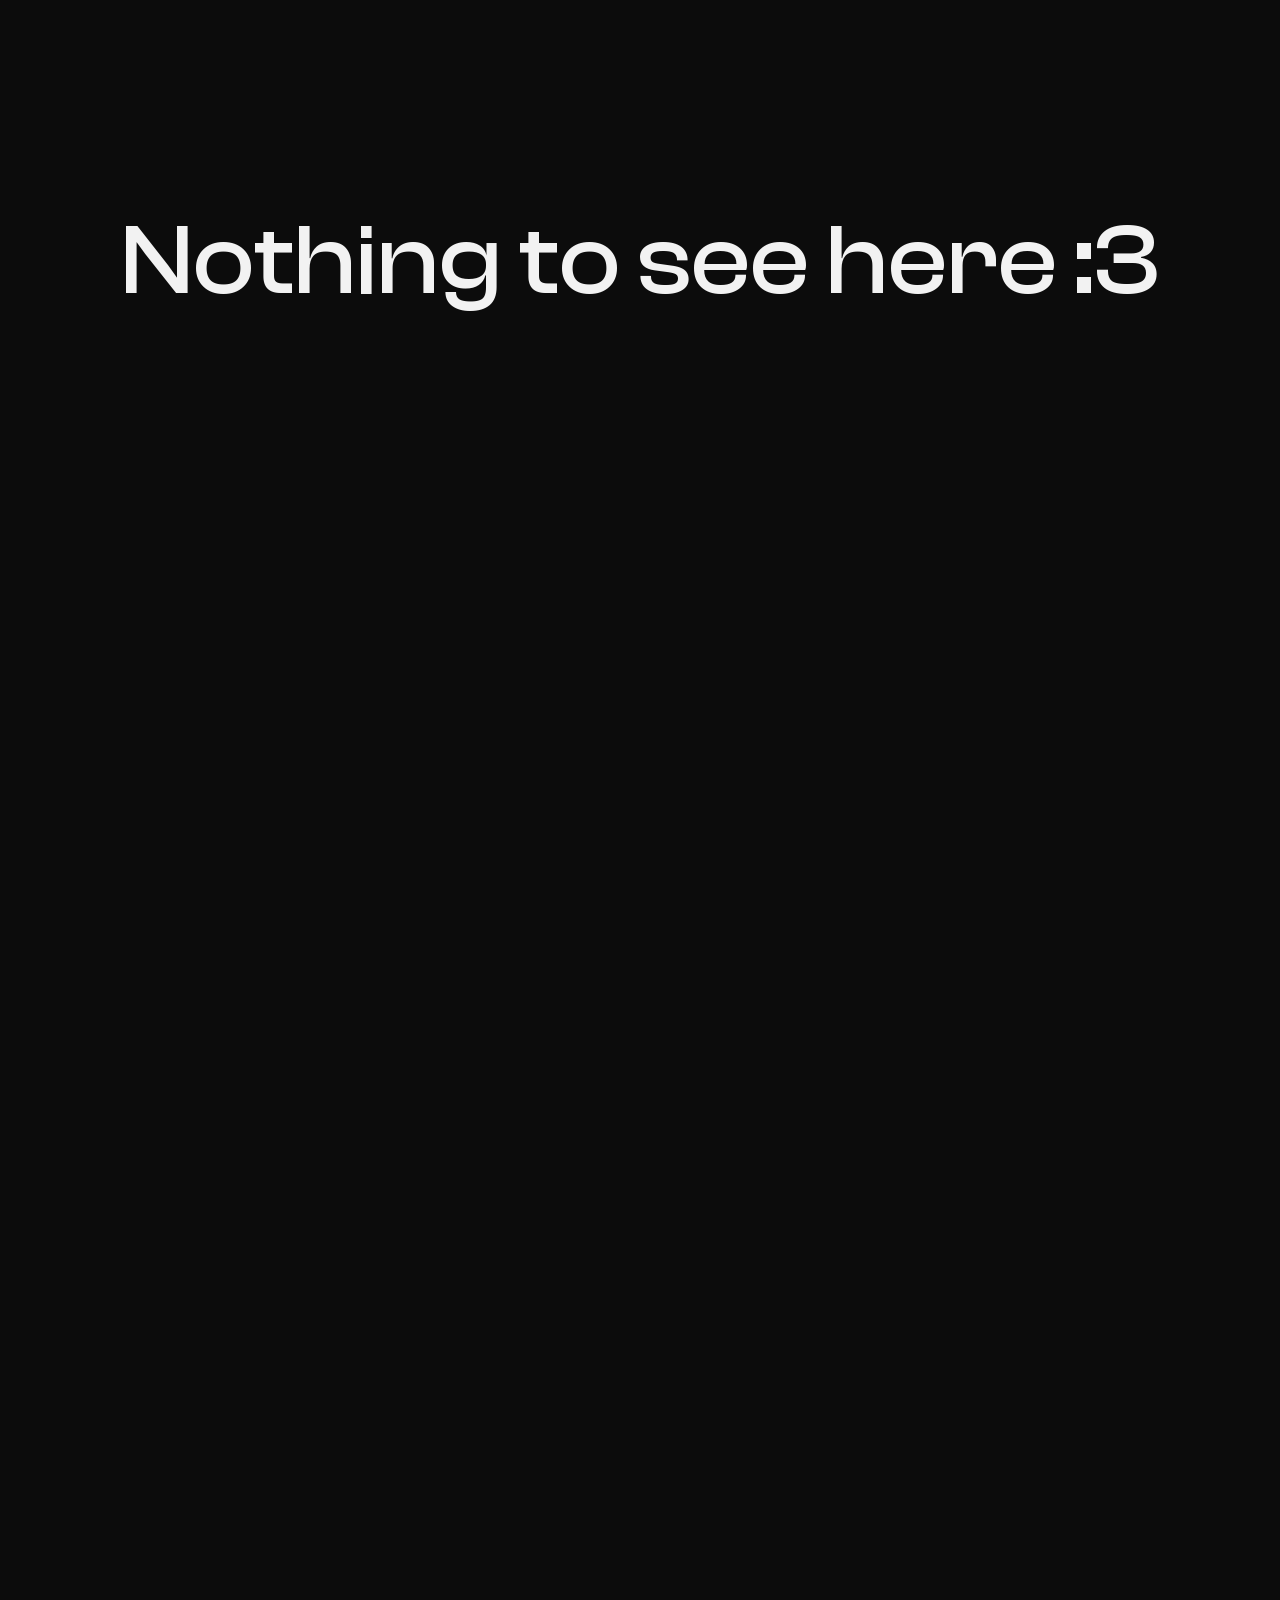
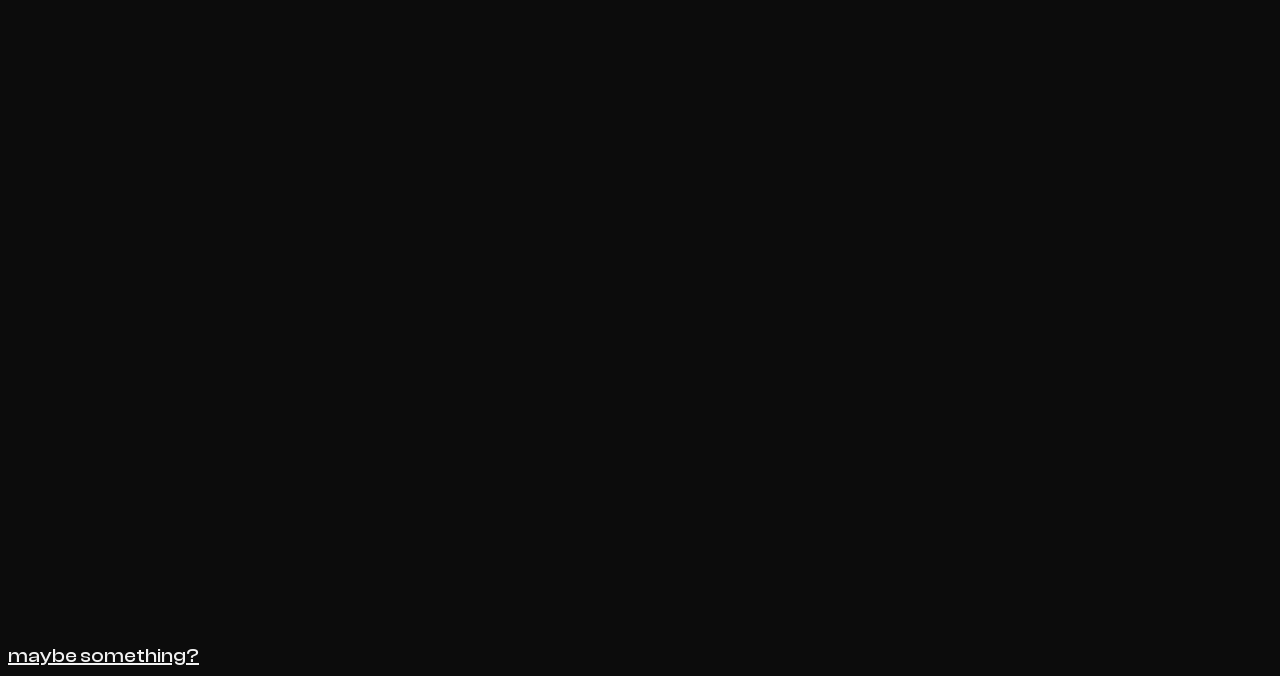
==== index.html @ 9d701504 "0.0.1" ====
<!DOCTYPE html>
<html lang="en">
<head>
  <link rel="icon" type="image/x-icon" href="media/favicon.ico">
  <link rel="stylesheet" href="style.css">
  <meta charset="UTF-8">
  <meta name="viewport" content="width=device-width, initial-scale=1.0">
  <title>FermlwPlyGrnd</title>
 
 <p>Nothing to see here :3</p>
 <br>
 <br>
 <br>
 <br>
 <br>
 <br>
 <br>
 <br>
 <br>
 <br>
 <br>
 <br>
 <br>
 <br>
 <br>
 <br>
 <br>
 <br>
 <br>
 <br>
 <br>
 <br>
 <br>
 <br>
 <br>
 <br>
 <br>
 <br>
 <br>
 <br>
 <br>
 <br>
 <br>
 <br>
 <br>
 <br>
 <br>
 <br>
 <br>
 <br>
 <br>
 <br>
 <br>
 <br>
 <br>
 <br>
 <br>
 <br>
 <br>
 <br>
 <br>
 <br>
 <br>
 <br>
 <br>
 <br>
 <br>
 <br>
 <br>
 <br>
 <br>
 <br>
 <br>
 <br>
 <br>
 <br>
 <br>
 <br>
 <br>
 <br>
 <br>
 <br>
 <br>
 <br>
 <br>
 <br>
 <br>
 <br>
 <br>
 <br>
 <br>
 <br>
 <br>
 <br>
 <br>
 <br>
 <br>
 <br>
 <br>
 <br>
 <br>
 <br>
 <br>
 <br>
 <br>
 <br>
 <br>
 <br>
 <br>
 <br>
 <a href="https://www.youtube.com/watch?v=xvFZjo5PgG0">maybe something?</a>
</html>
---- style.css ----
@font-face {
  font-family: clashdisplay;
  src: url(font/ClashDisplay-Medium.ttf);
}
@font-face {
  font-family: clashdisplay-semibold;
  src: url(font/ClashDisplay-Semibold.ttf);
  }
@font-face {
  font-family: montserrat;
  src: url(font/Montserrat-Medium.ttf);
}
@font-face {
  font-family: jetbrains;
  src: url(font/JetBrainsMono-Medium.ttf);
}
body {
  background-color: rgb(12, 12, 12);
}
p {
  color: rgb(242, 242, 242);
  text-align: center;
  margin-top: 200px;
  margin-bottom: 120px;
  font-family: clashdisplay;
  font-size: 100px;
}
a {
  color: rgb(242, 242, 242);
  font-family: clashdisplay;
  font-size: 20px;
}
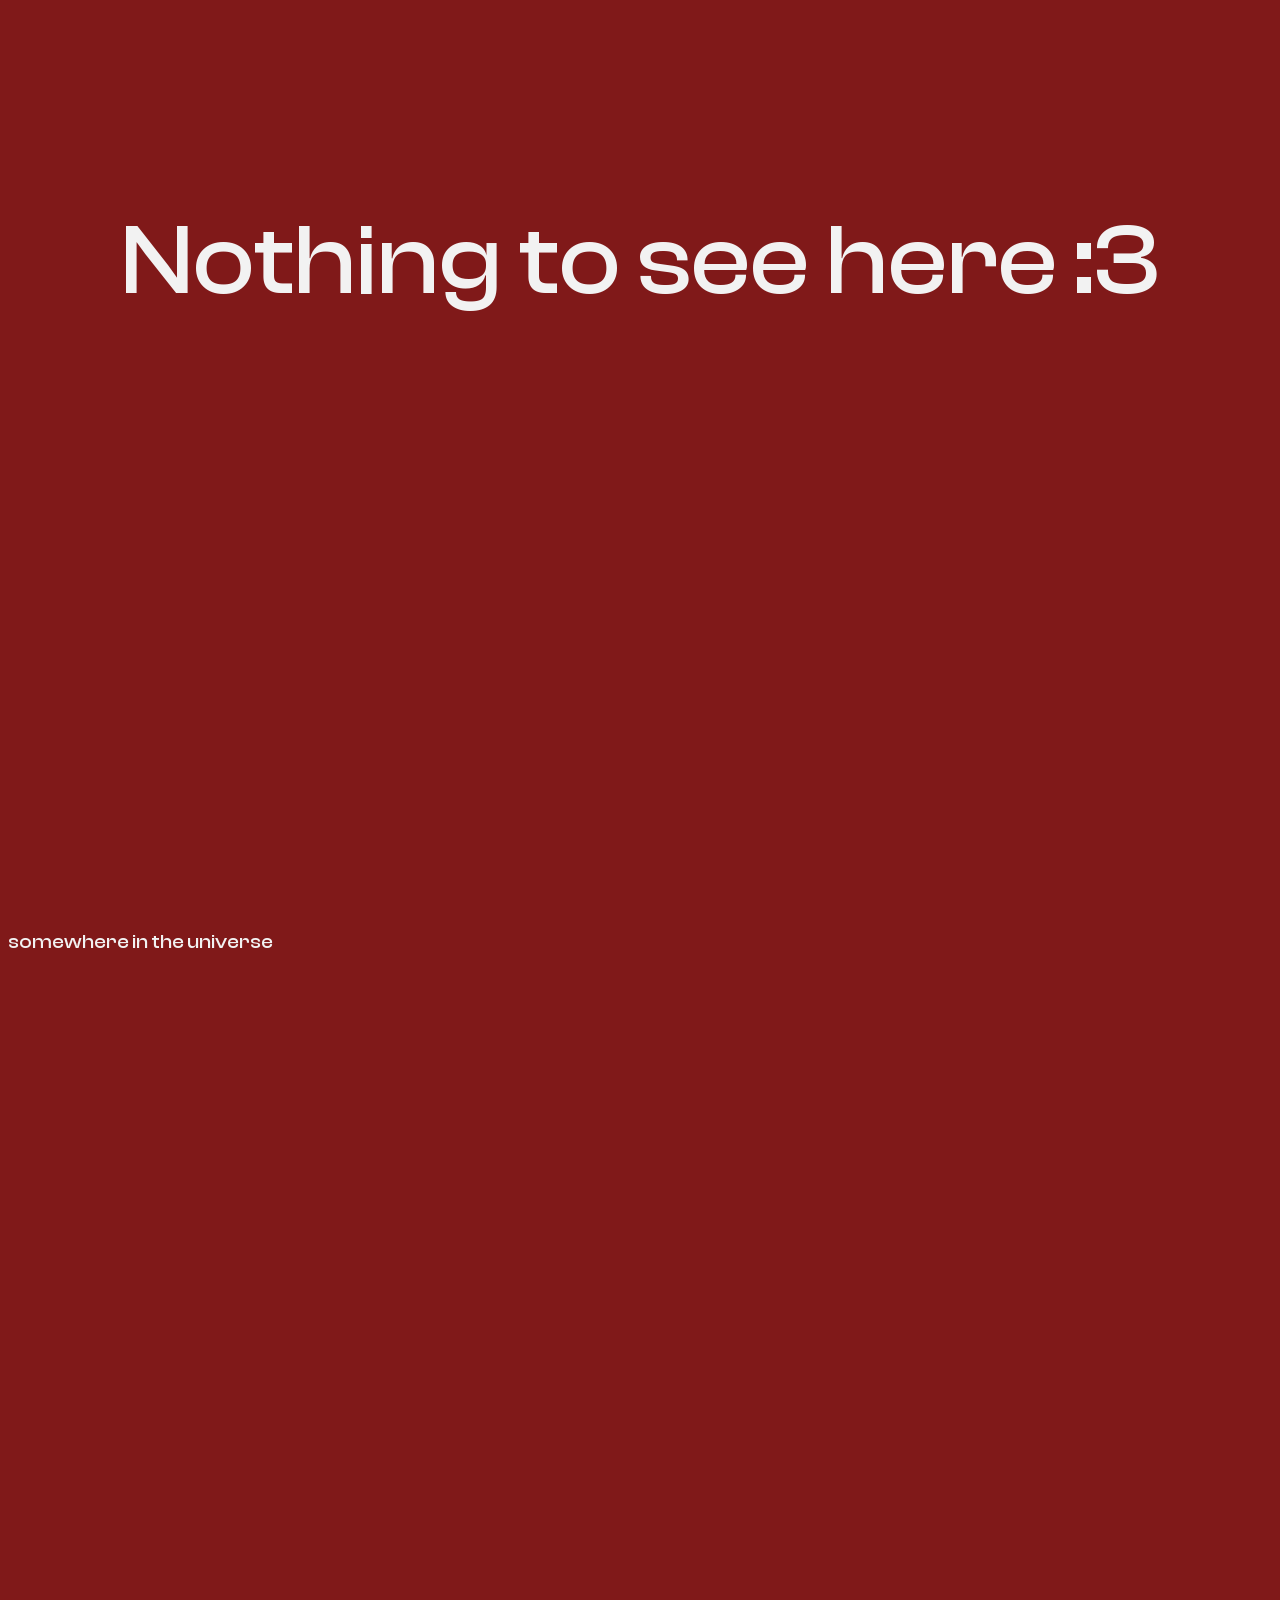
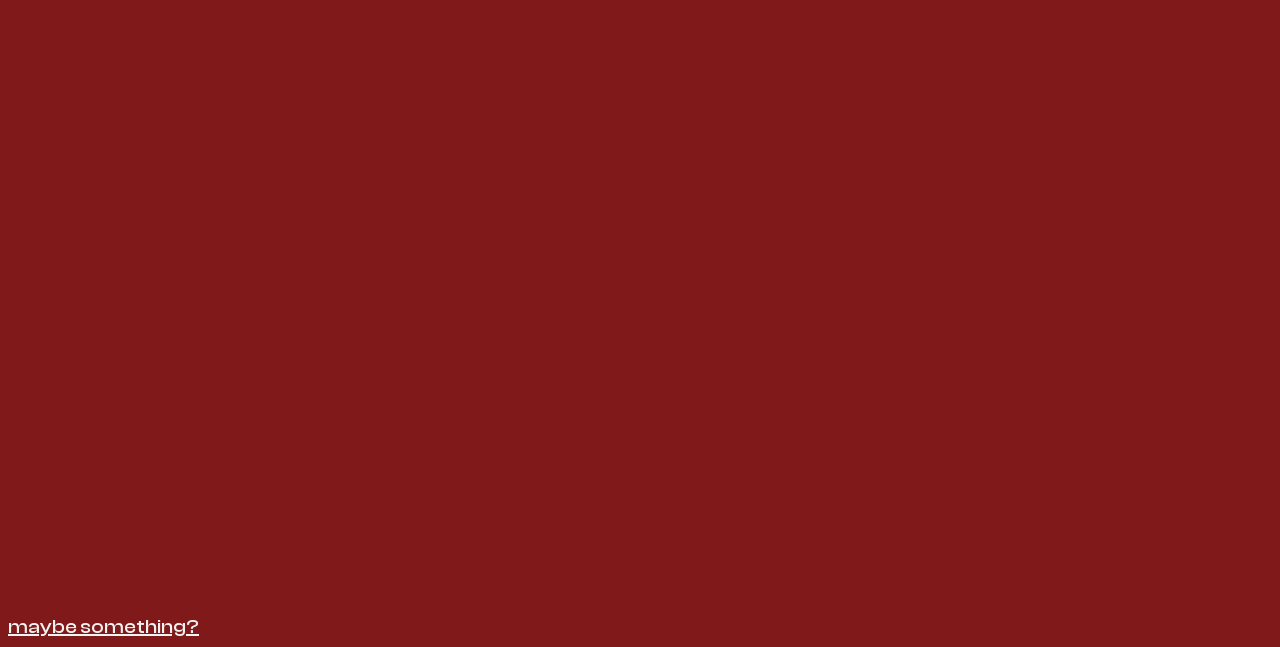
==== commit 34626496: "0.0.1" ====
--- a/index.html
+++ b/index.html
@@ -35,8 +35,7 @@
  <br>
  <br>
  <br>
- <br>
- <br>
+ <a>somewhere in the universe</a>
  <br>
  <br>
  <br>
--- a/style.css
+++ b/style.css
@@ -15,7 +15,7 @@
   src: url(font/JetBrainsMono-Medium.ttf);
 }
 body {
-  background-color: rgb(12, 12, 12);
+  background-color: rgb(128, 25, 25);
 }
 p {
   color: rgb(242, 242, 242);
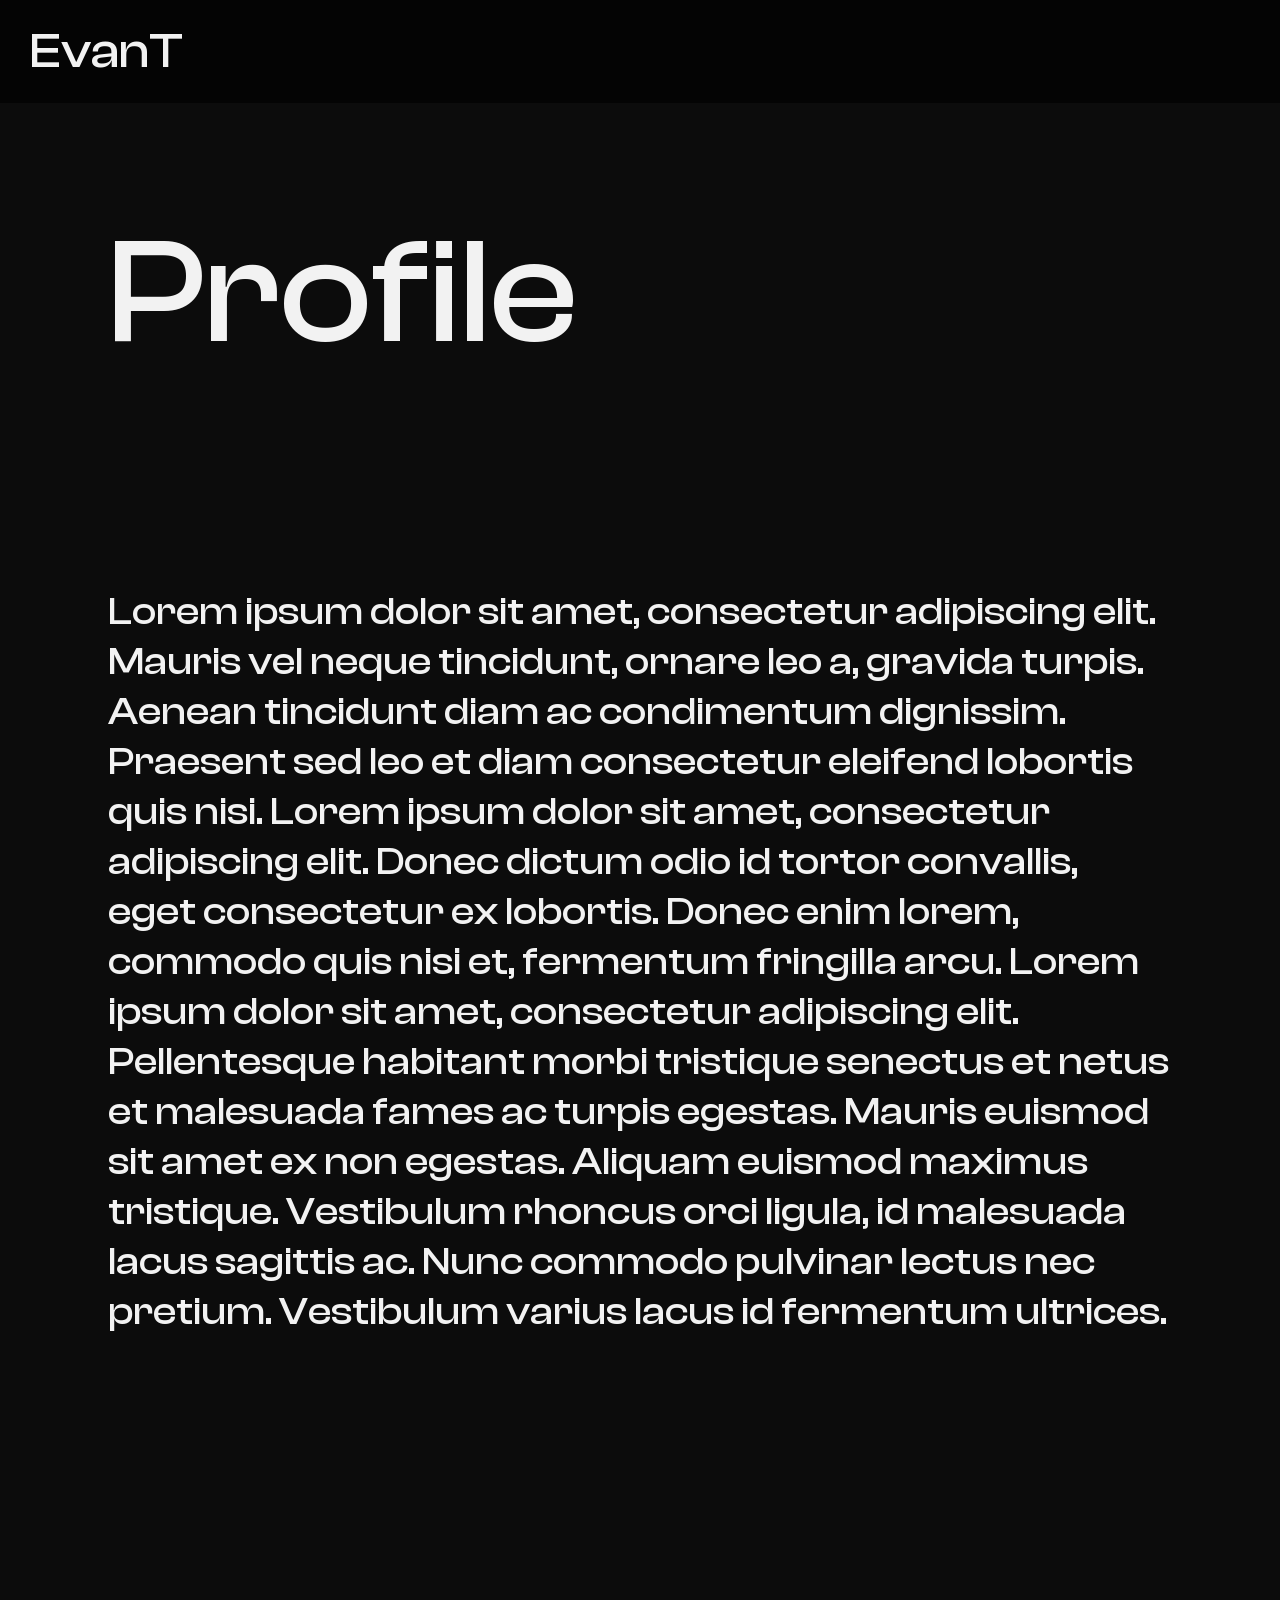
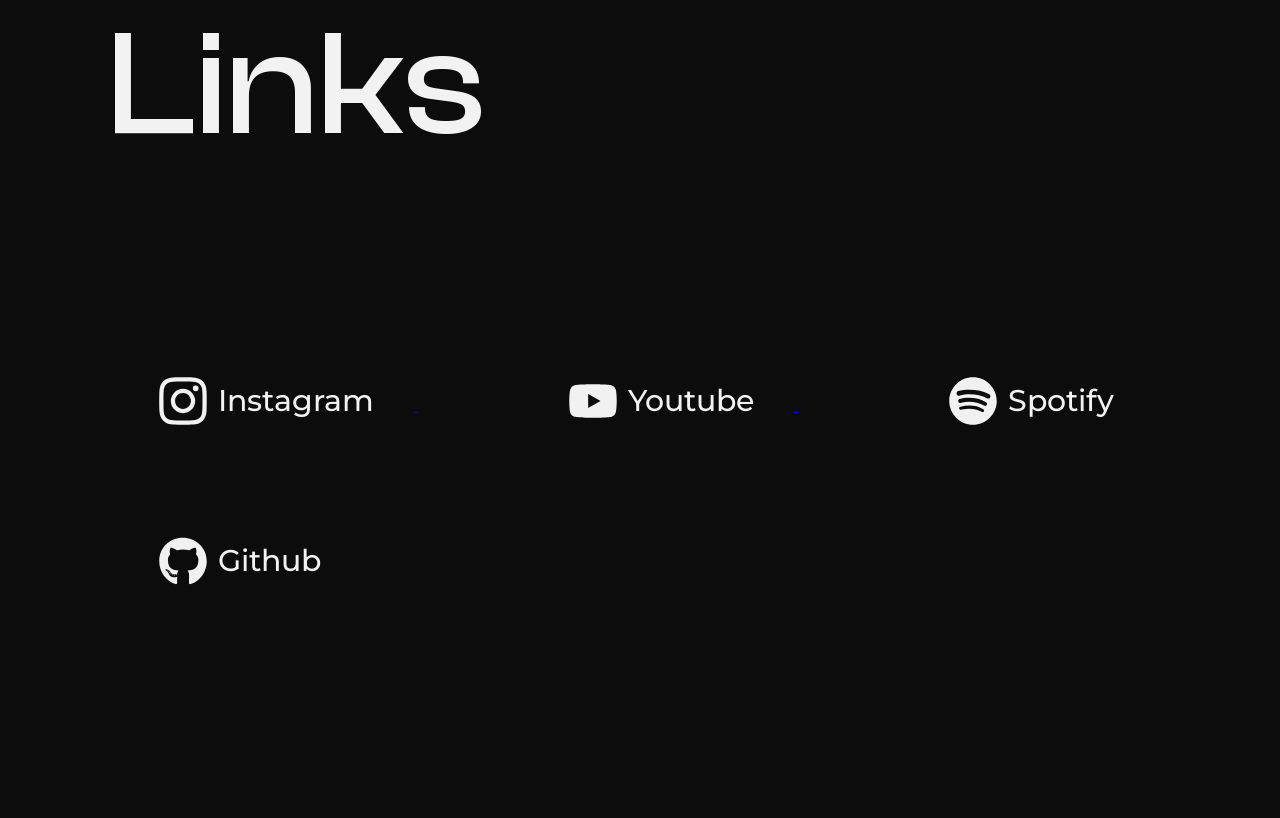
==== commit 619db8eb: "0.0.2" ====
--- a/index.html
+++ b/index.html
@@ -5,107 +5,39 @@
   <link rel="stylesheet" href="style.css">
   <meta charset="UTF-8">
   <meta name="viewport" content="width=device-width, initial-scale=1.0">
-  <title>FermlwPlyGrnd</title>
- 
- <p>Nothing to see here :3</p>
- <br>
- <br>
- <br>
- <br>
- <br>
- <br>
- <br>
- <br>
- <br>
- <br>
- <br>
- <br>
- <br>
- <br>
- <br>
- <br>
- <br>
- <br>
- <br>
- <br>
- <br>
- <br>
- <br>
- <br>
- <br>
- <br>
- <br>
- <a>somewhere in the universe</a>
- <br>
- <br>
- <br>
- <br>
- <br>
- <br>
- <br>
- <br>
- <br>
- <br>
- <br>
- <br>
- <br>
- <br>
- <br>
- <br>
- <br>
- <br>
- <br>
- <br>
- <br>
- <br>
- <br>
- <br>
- <br>
- <br>
- <br>
- <br>
- <br>
- <br>
- <br>
- <br>
- <br>
- <br>
- <br>
- <br>
- <br>
- <br>
- <br>
- <br>
- <br>
- <br>
- <br>
- <br>
- <br>
- <br>
- <br>
- <br>
- <br>
- <br>
- <br>
- <br>
- <br>
- <br>
- <br>
- <br>
- <br>
- <br>
- <br>
- <br>
- <br>
- <br>
- <br>
- <br>
- <br>
- <br>
- <br>
- <br>
- <br>
- <br>
- <br>
- <a href="https://www.youtube.com/watch?v=xvFZjo5PgG0">maybe something?</a>
-</html>+  <title>Fermallow</title>
+  <ul>
+    <a class="fermallow">EvanT</a>
+  </ul>
+</head>
+<body>
+ <p>Profile</p>
+  <p class="info">Lorem ipsum dolor sit amet, consectetur adipiscing elit. Mauris vel neque tincidunt, ornare leo a, gravida turpis. Aenean tincidunt diam ac condimentum dignissim. Praesent sed leo et diam consectetur eleifend lobortis quis nisi. Lorem ipsum dolor sit amet, consectetur adipiscing elit. Donec dictum odio id tortor convallis, eget consectetur ex lobortis. Donec enim lorem, commodo quis nisi et, fermentum fringilla arcu. Lorem ipsum dolor sit amet, consectetur adipiscing elit. Pellentesque habitant morbi tristique senectus et netus et malesuada fames ac turpis egestas. Mauris euismod sit amet ex non egestas. Aliquam euismod maximus tristique. Vestibulum rhoncus orci ligula, id malesuada lacus sagittis ac. Nunc commodo pulvinar lectus nec pretium. Vestibulum varius lacus id fermentum ultrices. </p>
+  <br>
+  <br>
+  <p class="links">Links</p>
+ <a class="sosmed" target="_blank" href="https://www.instagram.com/fermallow">
+  <button class="sosmed">
+  <img class="sosmed-icon" src="media/insta.svg">Instagram
+  </button>
+</a>
+<a class="sosmed" target="_blank" href="https://www.youtube.com/fermallow">
+  <button class="sosmed">
+  <img class="sosmed-icon" src="media/yt.svg">Youtube
+</button>
+</a>
+<a class="sosmed" target="_blank" href="https://open.spotify.com/user/5yxzxjeky57dx3lvuvk37ahat?si=05f8686e72fb4473">
+  <button class="sosmed">
+  <img class="sosmed-icon" src="media/spotify.svg">Spotify
+</button>
+</a>
+<a class="sosmed" target="_blank" href="https://www.github.com/fermallow">
+  <button class="sosmed">
+  <img class="sosmed-icon" src="media/github.svg">Github
+</button>
+</a>
+</p>
+ </body>
+</html>
+
+<!-- Haii :3 -->
--- a/style.css
+++ b/style.css
@@ -15,18 +15,64 @@
   src: url(font/JetBrainsMono-Medium.ttf);
 }
 body {
-  background-color: rgb(128, 25, 25);
+  background-color: rgb(12, 12, 12);
+}
+ul {
+  padding: 0px;
+  margin: 0px;
+  background-color: rgb(4, 4, 4);
+  position:fixed;
+  top:0px;
+  left:0px;
+  right:0px;
+  width:100%;
+  z-index: 99999;
 }
 p {
   color: rgb(242, 242, 242);
-  text-align: center;
   margin-top: 200px;
+  margin-left: 100px;
   margin-bottom: 120px;
   font-family: clashdisplay;
-  font-size: 100px;
+  font-size: 150px;
 }
-a {
+p.links {
+  margin-top: 100px;
+}
+p.info {
+  margin-right: 100px;
+  font-family: clashdisplay;
+  font-size: 40px;
+}
+
+img.sosmed-icon {
+  position: relative;
+  vertical-align: middle;
+  bottom: 0.08em;
+  width: 50px;
+  height: 50px;
+  padding: 10px;
+}
+
+a.fermallow {
+  float: left;
+  padding: 20px 30px;
   color: rgb(242, 242, 242);
   font-family: clashdisplay;
-  font-size: 20px;
-}+  font-size: 50px;
+}
+button.sosmed{
+  padding: 20px 40px;
+  margin-top: 50px;
+  margin-left: 100px;
+  color: rgb(242, 242, 242);
+  font-family: montserrat;
+  font-size: 30px;
+  border-style: none;
+  background-color: rgb(12, 12, 12);
+}
+button:hover {
+  filter: invert(100%);
+}
+
+/* sumpah lu ngapain ada disini */
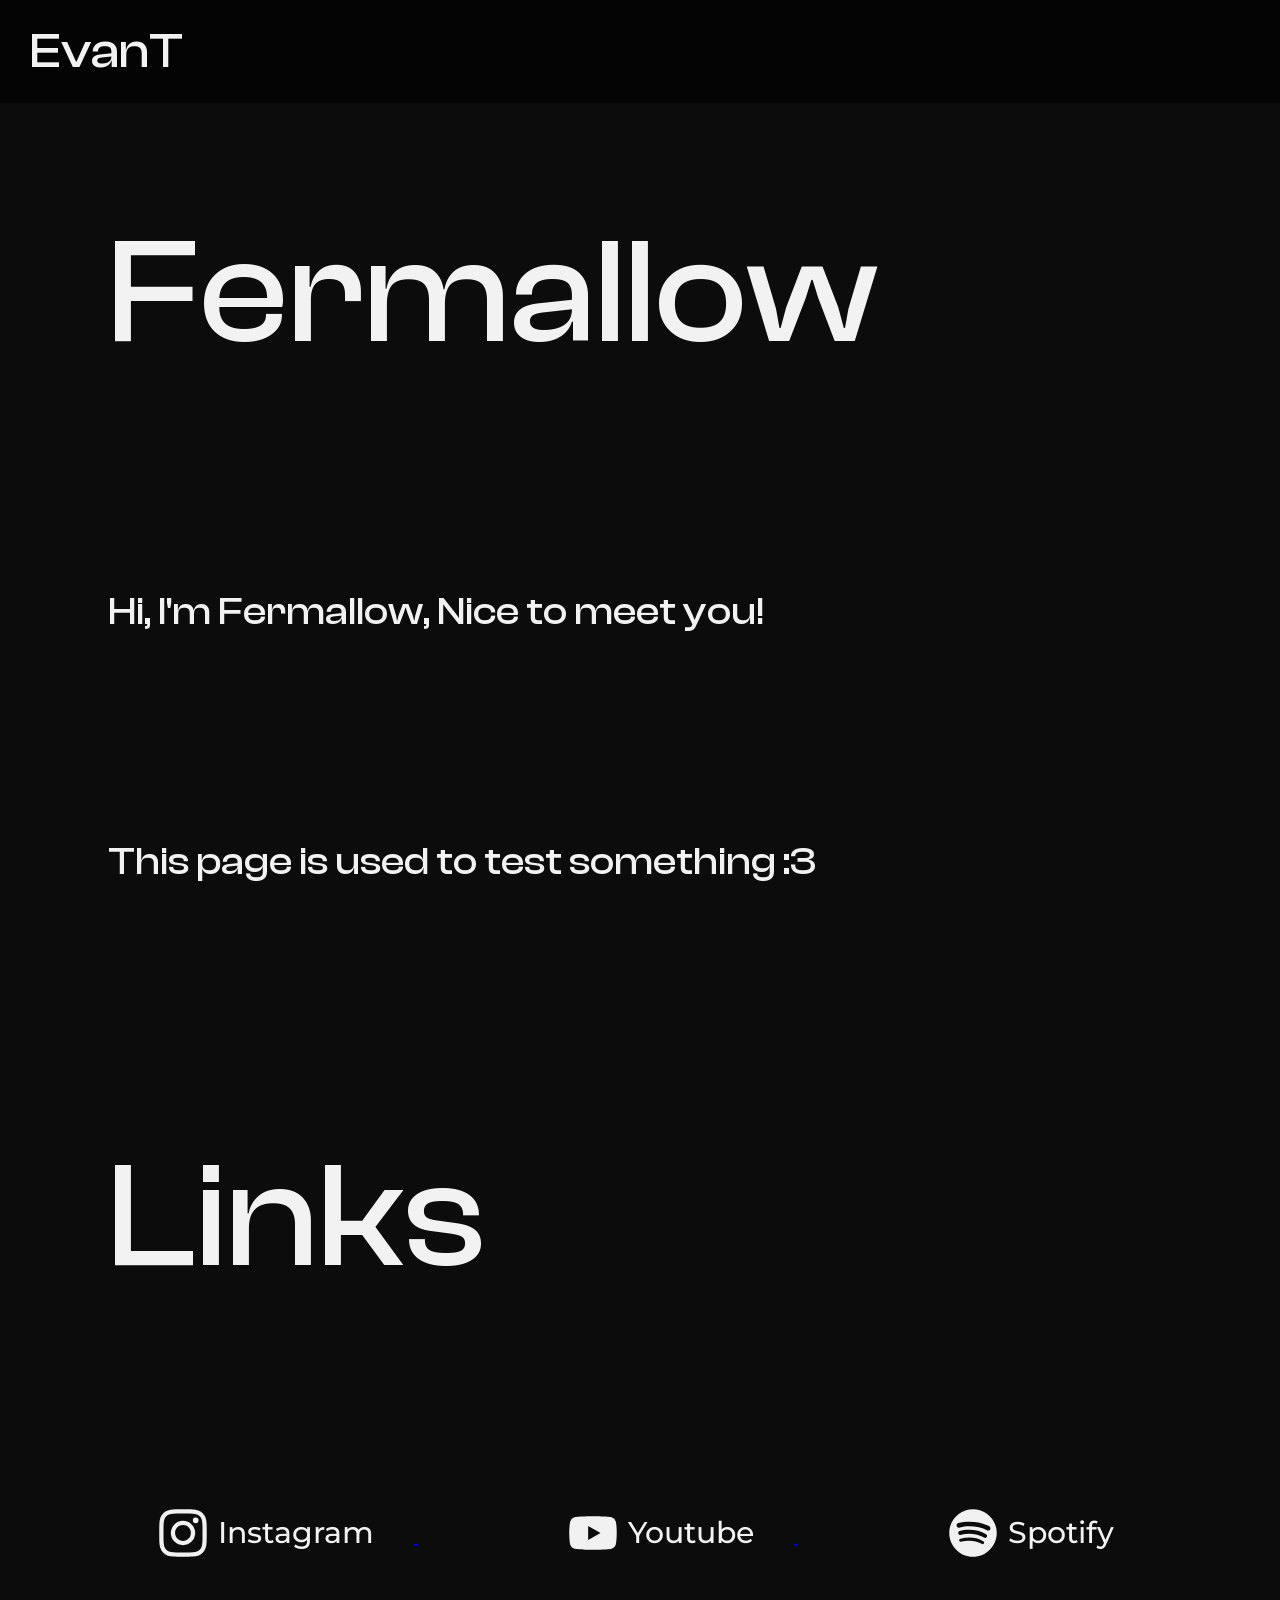
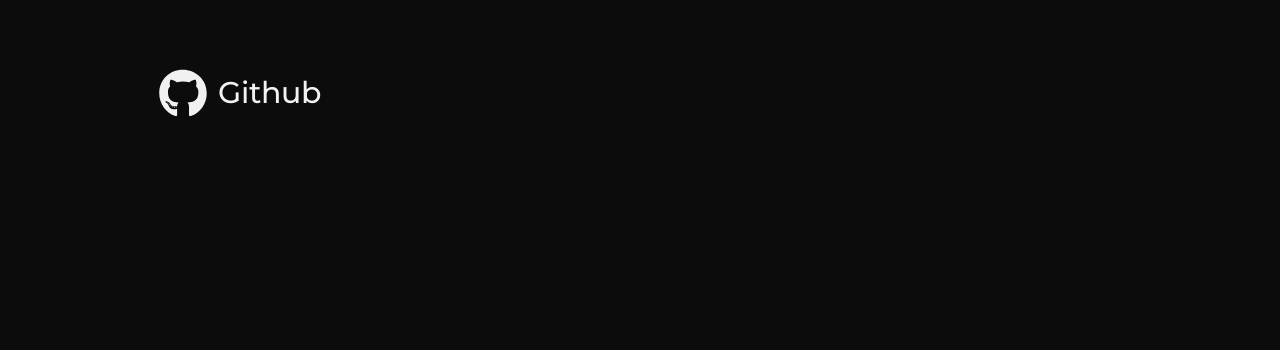
==== commit 38993969: "0.0.3" ====
--- a/index.html
+++ b/index.html
@@ -11,9 +11,9 @@
   </ul>
 </head>
 <body>
- <p>Profile</p>
-  <p class="info">Lorem ipsum dolor sit amet, consectetur adipiscing elit. Mauris vel neque tincidunt, ornare leo a, gravida turpis. Aenean tincidunt diam ac condimentum dignissim. Praesent sed leo et diam consectetur eleifend lobortis quis nisi. Lorem ipsum dolor sit amet, consectetur adipiscing elit. Donec dictum odio id tortor convallis, eget consectetur ex lobortis. Donec enim lorem, commodo quis nisi et, fermentum fringilla arcu. Lorem ipsum dolor sit amet, consectetur adipiscing elit. Pellentesque habitant morbi tristique senectus et netus et malesuada fames ac turpis egestas. Mauris euismod sit amet ex non egestas. Aliquam euismod maximus tristique. Vestibulum rhoncus orci ligula, id malesuada lacus sagittis ac. Nunc commodo pulvinar lectus nec pretium. Vestibulum varius lacus id fermentum ultrices. </p>
-  <br>
+ <p>Fermallow</p>
+  <p class="info">Hi, I'm Fermallow, Nice to meet you!</p>
+  <p class="info">This page is used to test something :3 </p>
   <br>
   <p class="links">Links</p>
  <a class="sosmed" target="_blank" href="https://www.instagram.com/fermallow">
--- a/style.css
+++ b/style.css
@@ -43,6 +43,7 @@
   margin-right: 100px;
   font-family: clashdisplay;
   font-size: 40px;
+  margin-left: 100px;
 }
 
 img.sosmed-icon {
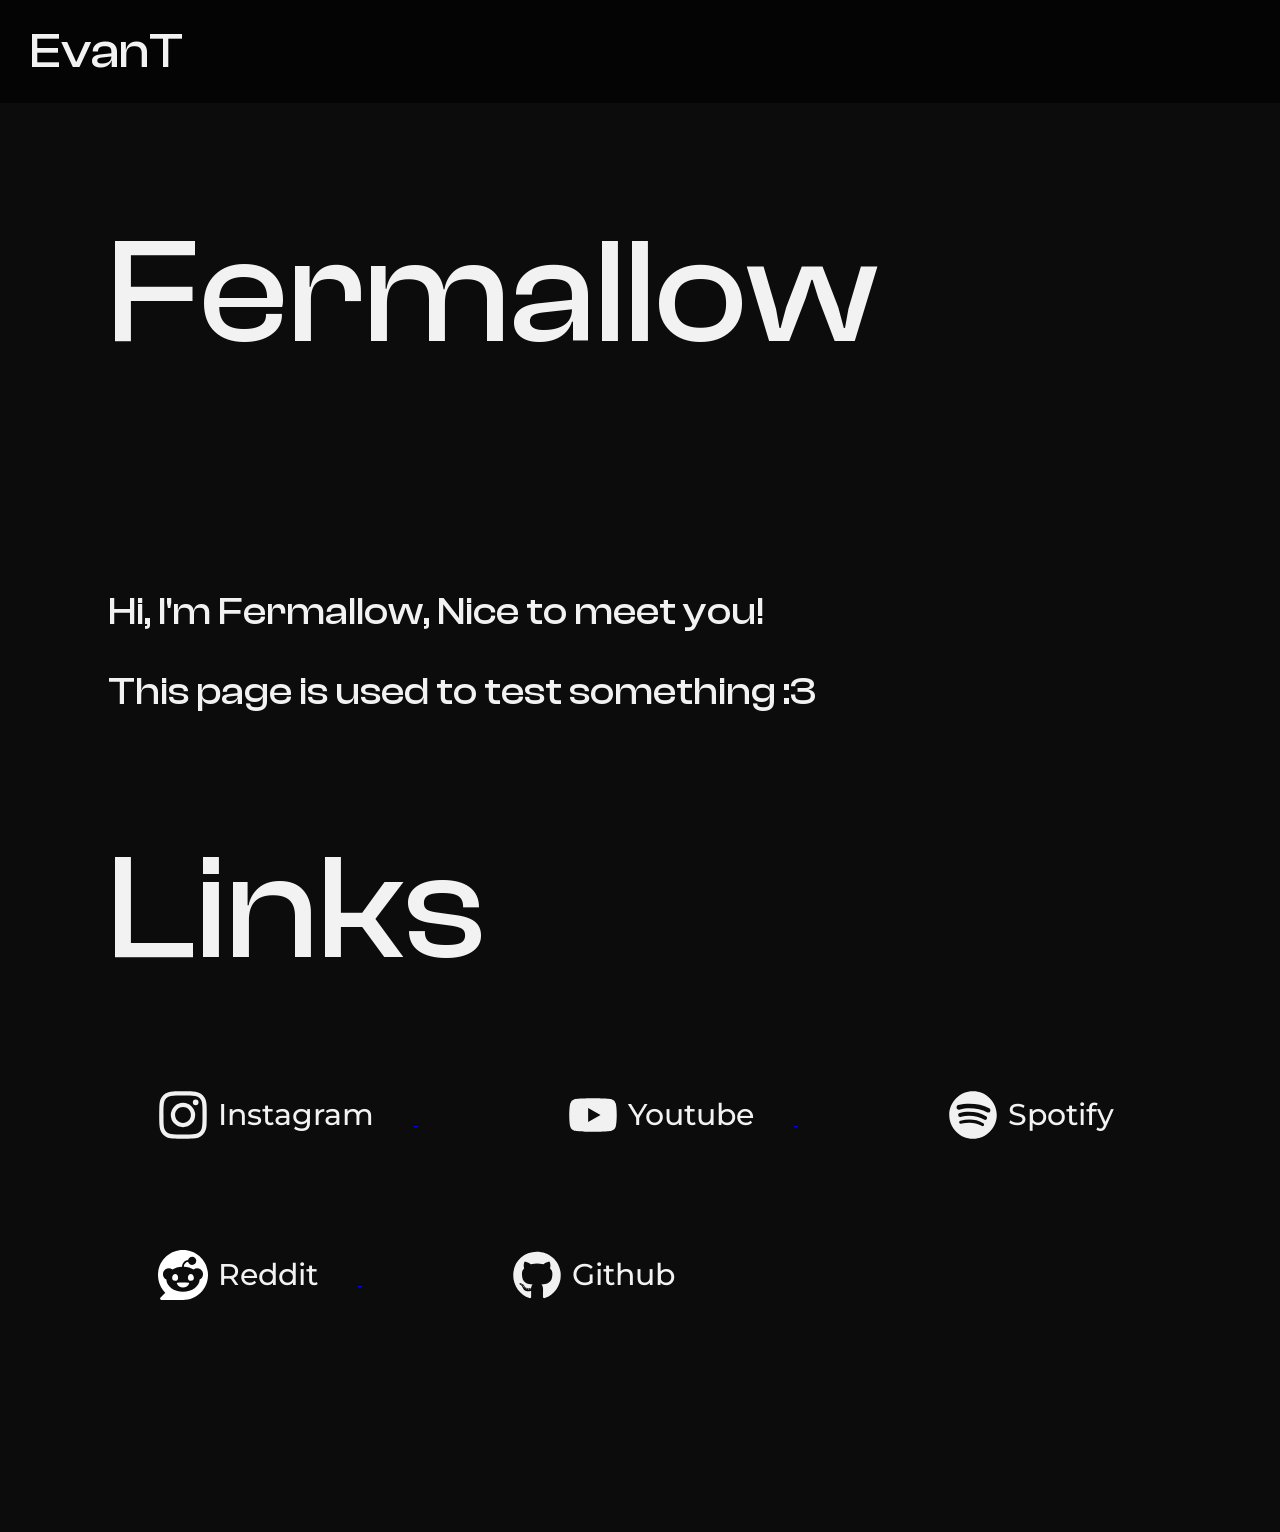
==== commit 4f9e43ba: "0.0.4" ====
--- a/index.html
+++ b/index.html
@@ -13,8 +13,7 @@
 <body>
  <p>Fermallow</p>
   <p class="info">Hi, I'm Fermallow, Nice to meet you!</p>
-  <p class="info">This page is used to test something :3 </p>
-  <br>
+  <p class="intro">This page is used to test something :3 </p>
   <p class="links">Links</p>
  <a class="sosmed" target="_blank" href="https://www.instagram.com/fermallow">
   <button class="sosmed">
@@ -31,6 +30,11 @@
   <img class="sosmed-icon" src="media/spotify.svg">Spotify
 </button>
 </a>
+<a class="sosmed" target="_blank" href="https://www.reddit.com/user/Fermallow">
+  <button class="sosmed">
+  <img class="sosmed-icon" src="media/reddit.svg">Reddit
+</button>
+</a>
 <a class="sosmed" target="_blank" href="https://www.github.com/fermallow">
   <button class="sosmed">
   <img class="sosmed-icon" src="media/github.svg">Github
--- a/style.css
+++ b/style.css
@@ -32,7 +32,7 @@
   color: rgb(242, 242, 242);
   margin-top: 200px;
   margin-left: 100px;
-  margin-bottom: 120px;
+  margin-bottom: 10px;
   font-family: clashdisplay;
   font-size: 150px;
 }
@@ -43,7 +43,14 @@
   margin-right: 100px;
   font-family: clashdisplay;
   font-size: 40px;
+
+} 
+p.intro {
+  color: rgb(242, 242, 242);
+  font-family: clashdisplay;
+  font-size: 40px;
   margin-left: 100px;
+  margin-top: 30px ;
 }
 
 img.sosmed-icon {
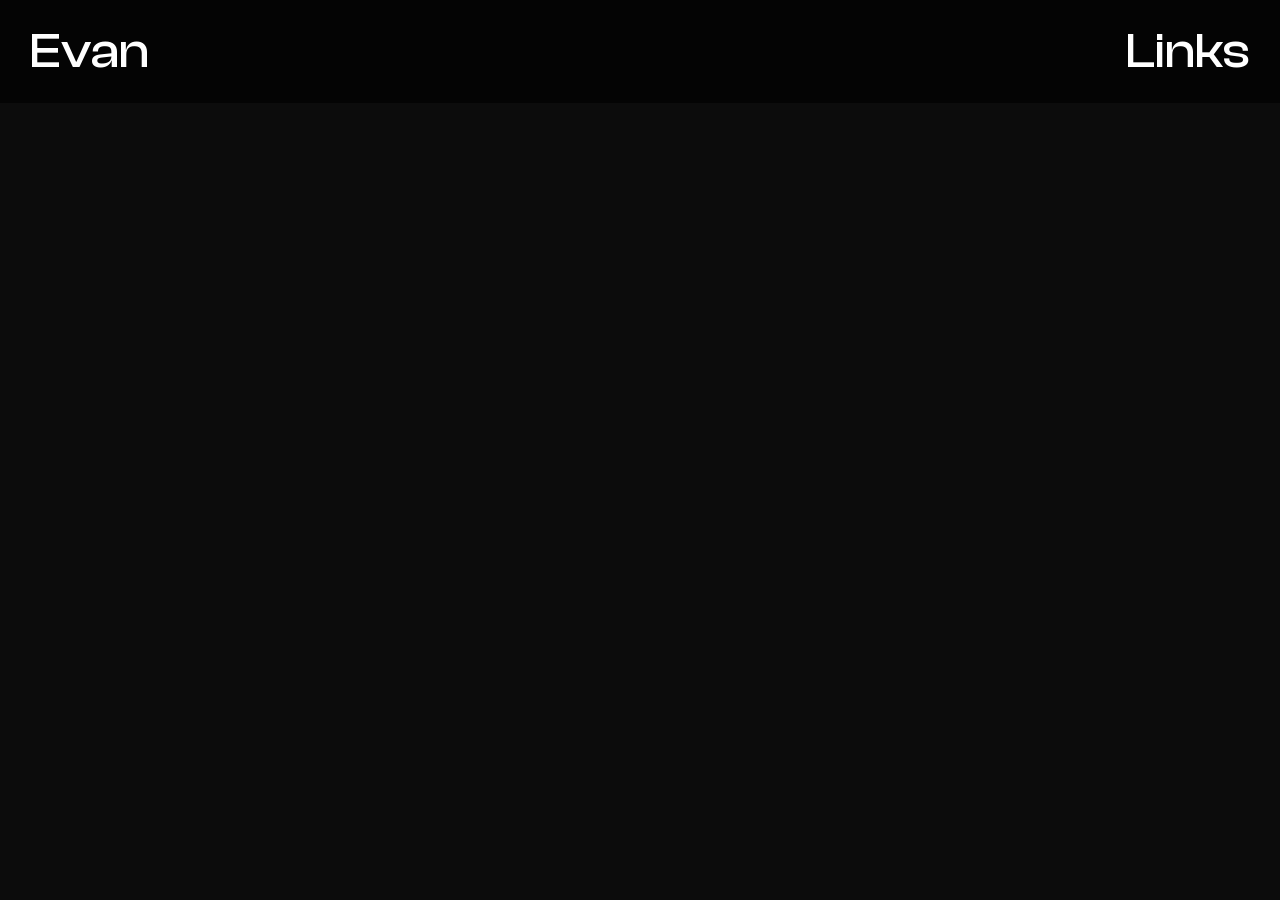
==== commit 54af03c1: "0.0.5" ====
--- a/index.html
+++ b/index.html
@@ -7,41 +7,12 @@
   <meta name="viewport" content="width=device-width, initial-scale=1.0">
   <title>Fermallow</title>
   <ul>
-    <a class="fermallow">EvanT</a>
+    <a class="fermallow" href="index.html">
+      <button class="fermallow">Evan</button>
+    </a>
+    <a class="about" href="about.html">
+      <button class="about">Links</button>
+    </a>
   </ul>
 </head>
-<body>
- <p>Fermallow</p>
-  <p class="info">Hi, I'm Fermallow, Nice to meet you!</p>
-  <p class="intro">This page is used to test something :3 </p>
-  <p class="links">Links</p>
- <a class="sosmed" target="_blank" href="https://www.instagram.com/fermallow">
-  <button class="sosmed">
-  <img class="sosmed-icon" src="media/insta.svg">Instagram
-  </button>
-</a>
-<a class="sosmed" target="_blank" href="https://www.youtube.com/fermallow">
-  <button class="sosmed">
-  <img class="sosmed-icon" src="media/yt.svg">Youtube
-</button>
-</a>
-<a class="sosmed" target="_blank" href="https://open.spotify.com/user/5yxzxjeky57dx3lvuvk37ahat?si=05f8686e72fb4473">
-  <button class="sosmed">
-  <img class="sosmed-icon" src="media/spotify.svg">Spotify
-</button>
-</a>
-<a class="sosmed" target="_blank" href="https://www.reddit.com/user/Fermallow">
-  <button class="sosmed">
-  <img class="sosmed-icon" src="media/reddit.svg">Reddit
-</button>
-</a>
-<a class="sosmed" target="_blank" href="https://www.github.com/fermallow">
-  <button class="sosmed">
-  <img class="sosmed-icon" src="media/github.svg">Github
-</button>
-</a>
-</p>
- </body>
-</html>
-
-<!-- Haii :3 -->+</html>
--- a/style.css
+++ b/style.css
@@ -20,6 +20,7 @@
 ul {
   padding: 0px;
   margin: 0px;
+  overflow: hidden;
   background-color: rgb(4, 4, 4);
   position:fixed;
   top:0px;
@@ -29,58 +30,205 @@
   z-index: 99999;
 }
 p {
-  color: rgb(242, 242, 242);
-  margin-top: 200px;
-  margin-left: 100px;
+  color: white;
+  position: relative;
+  text-align: center;
+  margin-top: 170px;
+  margin-bottom: 120px;
+  font-family: clashdisplay;
+  font-size: 130px;
+}
+p.evan {
+  color: white;
+  position: relative;
+  text-align: center;
+  margin-top: 5px;
+  margin-bottom: 80px;
+  line-height: 0.5;
+  font-family: clashdisplay-semibold;
+  font-size: 40px;
+}
+p.info {
+  margin-top: 10px;
+  margin-bottom: 0px;
+  font-family: montserrat;
+  font-size: 25px;
+}
+p.quotes {
+  font-size: 60px;
   margin-bottom: 10px;
-  font-family: clashdisplay;
-  font-size: 150px;
-}
-p.links {
-  margin-top: 100px;
-}
-p.info {
-  margin-right: 100px;
-  font-family: clashdisplay;
-  font-size: 40px;
-
-} 
-p.intro {
-  color: rgb(242, 242, 242);
-  font-family: clashdisplay;
-  font-size: 40px;
-  margin-left: 100px;
-  margin-top: 30px ;
-}
-
+  word-spacing: 15px;
+}
+  p.quotes-maker {
+    margin-top: 60px;
+    font-size: 30px;
+    font-family: montserrat;
+}
 img.sosmed-icon {
-  position: relative;
-  vertical-align: middle;
-  bottom: 0.08em;
-  width: 50px;
+  float: left;
+  position:relative;
   height: 50px;
   padding: 10px;
 }
-
-a.fermallow {
+button.fermallow {
   float: left;
+  display: block;
   padding: 20px 30px;
-  color: rgb(242, 242, 242);
+  color: white;
   font-family: clashdisplay;
   font-size: 50px;
-}
-button.sosmed{
-  padding: 20px 40px;
-  margin-top: 50px;
-  margin-left: 100px;
-  color: rgb(242, 242, 242);
-  font-family: montserrat;
-  font-size: 30px;
-  border-style: none;
-  background-color: rgb(12, 12, 12);
+  border-color: white;
+  border-style: none;
+  background-color: rgb(4, 4, 4);
+}
+button.about {
+  float: right;
+  color: white;
+  padding: 20px 30px;
+  font-family: clashdisplay;
+  font-size: 50px;
+  border-color: white;
+  border-style: none;
+  background-color:rgb(4, 4, 4);
+}
+button.sosmed-ig{
+  position: relative;
+  top: 50%;
+  left: 50%;
+  -ms-transform: translate(-50%, -50%);
+  transform: translate(-50%, -50%);
+  padding: 10px 50px;
+  display:flex;
+  align-items: center;
+  margin-top: 50px;
+  color: white;
+  font-family: montserrat;
+  font-size: 30px;
+  border-color: white;
+  border-style: none;
+  background-color: rgb(12, 12, 12);
+}
+button.sosmed-ig:hover {
+  border: none;
+  background-color: rgb(254, 0, 117);
+  color:white;
+}
+button.sosmed-ig:active {
+  background-color: rgb(254, 0, 117);
+}
+button.sosmed-yt{
+  position: relative;
+  top: 50%;
+  left: 50%;
+  -ms-transform: translate(-50%, -50%);
+  transform: translate(-50%, -50%);
+  padding: 10px 50px;
+  display:flex;
+  align-items: center;
+  margin-top: 50px;
+  color: white;
+  font-family: montserrat;
+  font-size: 30px;
+  border-color: white;
+  border-style: none;
+  background-color: rgb(12, 12, 12);
+}
+button.sosmed-yt:hover {
+  border: none;
+  background-color: rgb(255, 0, 0);
+  color:white;
+}
+button.sosmed-yt:active {
+  background-color: rgb(255, 0, 0);
+}
+button.sosmed-spotify{
+  position: relative;
+  top: 50%;
+  left: 50%;
+  -ms-transform: translate(-50%, -50%);
+  transform: translate(-50%, -50%);
+  padding: 10px 50px;
+  display:flex;
+  align-items: center;
+  margin-top: 50px;
+  color: white;
+  font-family: montserrat;
+  font-size: 30px;
+  border-color: white;
+  border-style: none;
+  background-color: rgb(12, 12, 12);
+}
+button.sosmed-spotify:hover {
+  border: none;
+  background-color: rgb(30, 215, 96);
+  color:white;
+}
+button.sosmed-spotify:active {
+  background-color: rgb(30, 215, 96);
+}
+button.sosmed-github{
+  position: relative;
+  top: 50%;
+  left: 50%;
+  -ms-transform: translate(-50%, -50%);
+  transform: translate(-50%, -50%);
+  padding: 10px 50px;
+  display:flex;
+  align-items: center;
+  margin-top: 50px;
+  color: white;
+  font-family: montserrat;
+  font-size: 30px;
+  border-color: white;
+  border-style: none;
+  background-color: rgb(12, 12, 12);
+}
+button.sosmed-github:hover {
+  border: none;
+  background-color: rgb(1, 4, 9);
+  color:white;
+}
+button.sosmed-github:active {
+  background-color: rgb(1, 4, 9);
+}
+button.sosmed-tele{
+  position: relative;
+  top: 50%;
+  left: 50%;
+  -ms-transform: translate(-50%, -50%);
+  transform: translate(-50%, -50%);
+  padding: 10px 50px;
+  display:flex;
+  align-items: center;
+  margin-top: 50px;
+  color: white;
+  font-family: montserrat;
+  font-size: 30px;
+  border-color: white;
+  border-style: none;
+  background-color: rgb(12, 12, 12);
+}
+button.sosmed-tele:hover {
+  border: none;
+  background-color: rgb(39, 167, 231);
+  color:white;
+}
+button.sosmed-tele:active {
+  background-color: rgb(39, 167, 231);
 }
 button:hover {
-  filter: invert(100%);
-}
-
-/* sumpah lu ngapain ada disini */+  background-color:white;
+  border-color: white;
+  color: black;
+}
+button:active {
+  background-color: white;
+  border-color: white;
+  color: white;
+}
+button.fermallow:active {
+  background-color: white;
+  border-color: white;
+  border-style: none;
+  color: black;
+}
